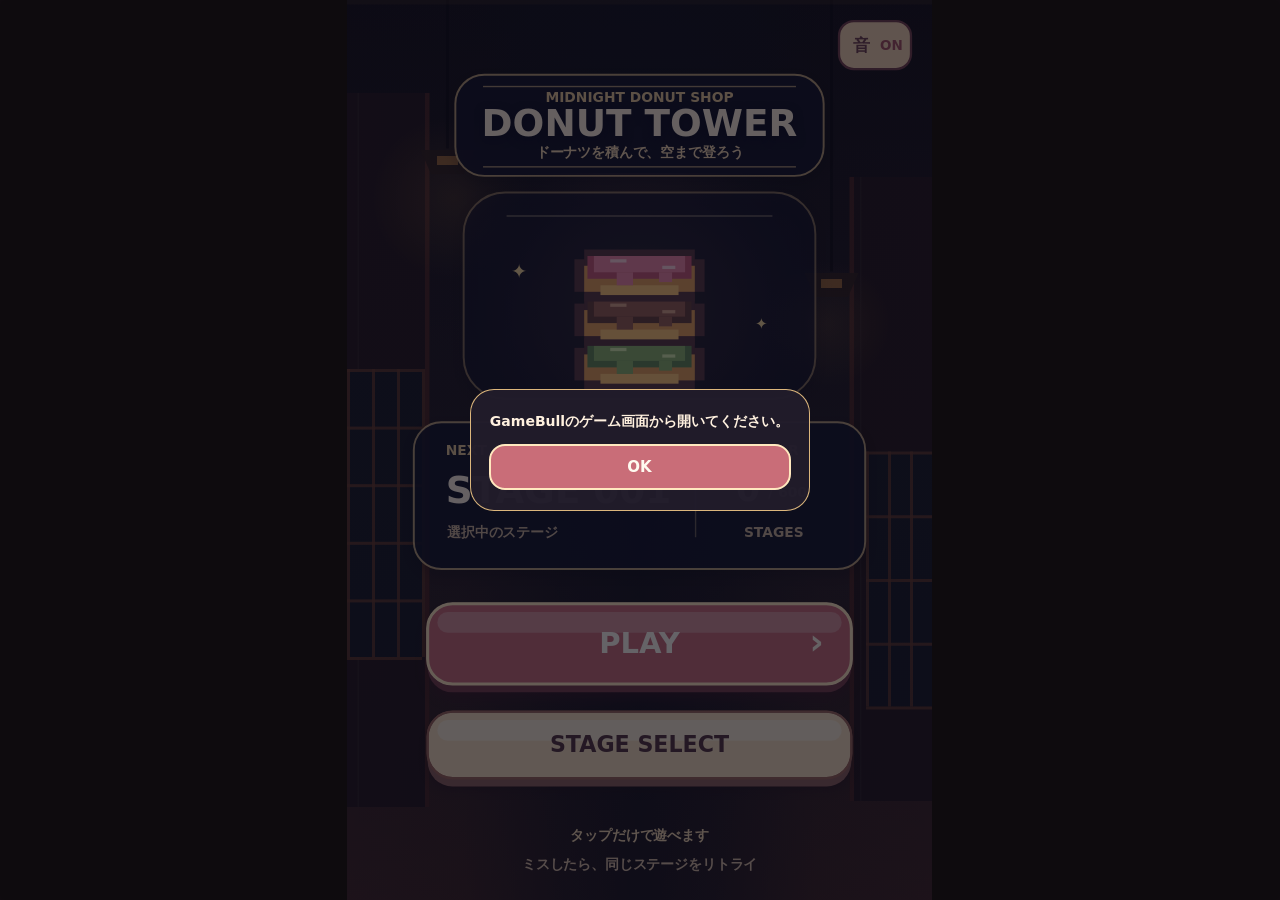
==== app.html @ b0ff38ea "Staging build v1 part 1: pages, scripts, loading art, store art Co-Authored-By: Claude Opus 5.5 <nor" ====
<!doctype html>
<html lang="ja">
  <head>
    <meta charset="utf-8" />
    <meta name="viewport" content="width=device-width, initial-scale=1, viewport-fit=cover, maximum-scale=1, user-scalable=no" />
    <meta name="theme-color" content="#f6dfc1" />
    <meta name="description" content="タップでドーナツを積み上げて登る、縦持ちスマホ向けゲーム" />
    <title>DONUT TOWER</title>
    <link rel="stylesheet" href="styles.css?v=donut-stack-test-r2-1" />
  </head>
  <body>
    <main class="app-shell" aria-label="DONUT TOWER">
      <canvas id="game" width="390" height="844" aria-label="DONUT TOWER game canvas"></canvas>
      <button id="tap-target" type="button" aria-label="タップしてジャンプ"></button>
      <p class="sr-only" id="game-instructions">画面をタップしてジャンプ。ドーナツを積み上げ、ゴールの高さまで登ります。</p>
    </main>
    <script src="gb/dt-env.js?v=1"></script><script src="gb/dt-host.js?v=1"></script><script src="stages.js?v=1"></script>
    <script src="balance-model.js?v=balance-r2-1"></script>
  <script src="game.js?v=pop-bgm-song-r1-1"></script>
  </body>
</html>
---- styles.css ----
:root {
  color-scheme: light;
  background: #5b3935;
  font-family: ui-rounded, "Hiragino Maru Gothic ProN", "Hiragino Kaku Gothic ProN", system-ui, sans-serif;
}

* {
  box-sizing: border-box;
}

html,
body {
  width: 100%;
  height: 100%;
  margin: 0;
  overflow: hidden;
  overscroll-behavior: none;
  background: #5b3935;
}

body {
  display: grid;
  place-items: center;
}

.app-shell {
  position: relative;
  width: min(100vw, calc(100dvh * 390 / 844));
  height: min(100dvh, calc(100vw * 844 / 390));
  min-width: 280px;
  min-height: 606px;
  overflow: hidden;
  background: #ffe9cb;
  touch-action: none;
  user-select: none;
  -webkit-user-select: none;
  -webkit-tap-highlight-color: transparent;
}

canvas {
  display: block;
  width: 100%;
  height: 100%;
  /* Generated illustration assets should remain smooth when the fixed game
     canvas is fitted to a phone screen. */
  image-rendering: auto;
}

#tap-target {
  position: absolute;
  inset: 0;
  border: 0;
  margin: 0;
  padding: 0;
  background: transparent;
  cursor: pointer;
  touch-action: none;
}

#tap-target:focus-visible {
  outline: 3px solid #c86a7a;
  outline-offset: -5px;
}

.sr-only {
  position: absolute;
  width: 1px;
  height: 1px;
  padding: 0;
  margin: -1px;
  overflow: hidden;
  clip: rect(0, 0, 0, 0);
  white-space: nowrap;
  border: 0;
}

@media (orientation: landscape) and (max-height: 580px) {
  .app-shell::after {
    content: "縦向きで遊んでね";
    position: absolute;
    inset: 0;
    display: grid;
    place-items: center;
    padding: 2rem;
    text-align: center;
    font-weight: 800;
    color: #fff7e8;
    background: rgba(91, 57, 53, .94);
    pointer-events: none;
  }
}
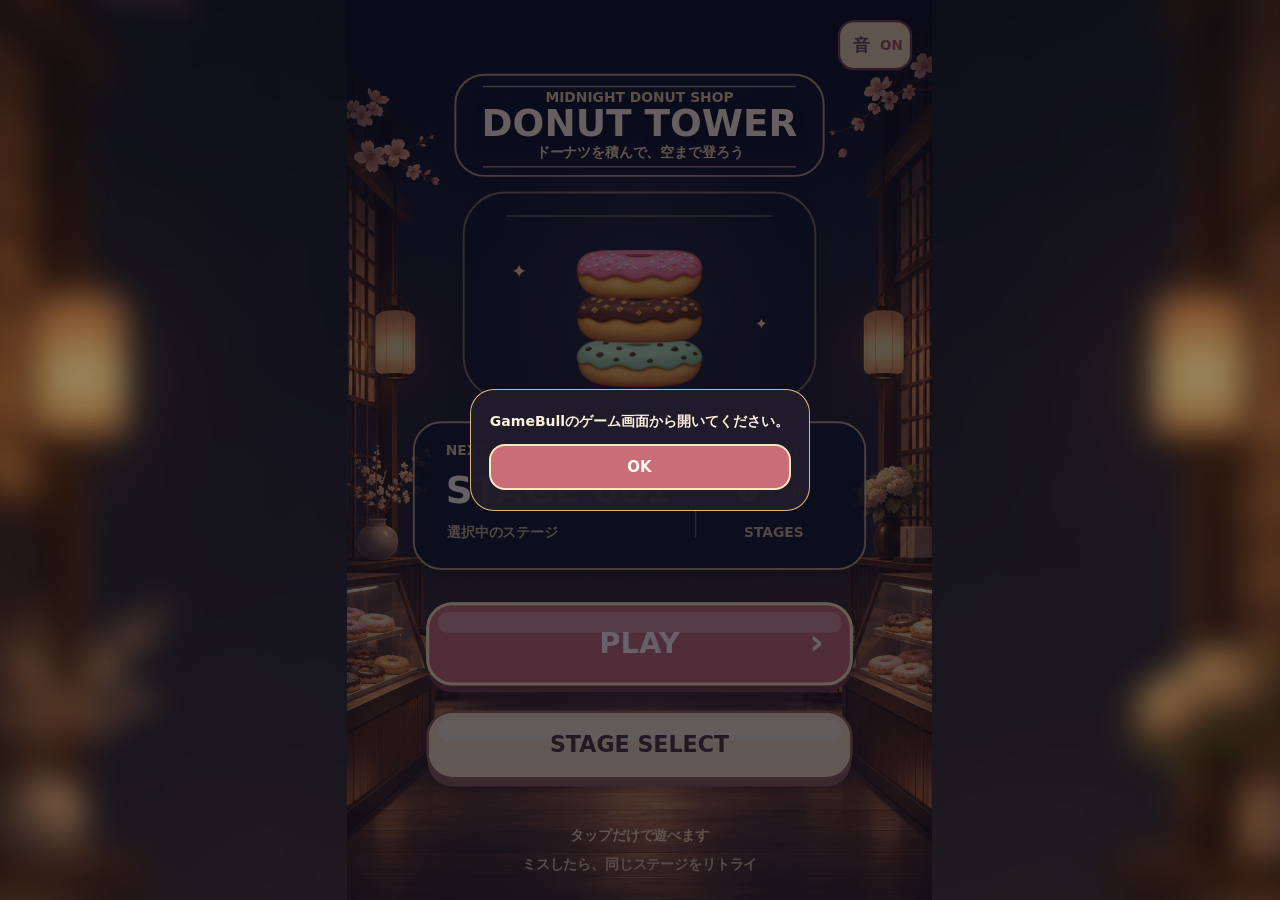
==== commit 35501fe5: "Staging build v2: the app's max button gives the game the window Co-Authored-By: Claude Opus 5.5 <no" ====
--- a/app.html
+++ b/app.html
@@ -6,7 +6,7 @@
     <meta name="theme-color" content="#f6dfc1" />
     <meta name="description" content="タップでドーナツを積み上げて登る、縦持ちスマホ向けゲーム" />
     <title>DONUT TOWER</title>
-    <link rel="stylesheet" href="styles.css?v=donut-stack-test-r2-1" />
+    <link rel="stylesheet" href="styles.css?v=donut-stack-test-r2-2" />
   </head>
   <body>
     <main class="app-shell" aria-label="DONUT TOWER">
@@ -14,8 +14,8 @@
       <button id="tap-target" type="button" aria-label="タップしてジャンプ"></button>
       <p class="sr-only" id="game-instructions">画面をタップしてジャンプ。ドーナツを積み上げ、ゴールの高さまで登ります。</p>
     </main>
-    <script src="gb/dt-env.js?v=1"></script><script src="gb/dt-host.js?v=1"></script><script src="stages.js?v=1"></script>
-    <script src="balance-model.js?v=balance-r2-1"></script>
-  <script src="game.js?v=pop-bgm-song-r1-1"></script>
+    <script src="gb/dt-env.js?v=2"></script><script src="gb/dt-host.js?v=2"></script><script src="stages.js?v=2"></script>
+    <script src="balance-model.js?v=balance-r2-2"></script>
+  <script src="game.js?v=pop-bgm-song-r1-2"></script>
   </body>
 </html>
